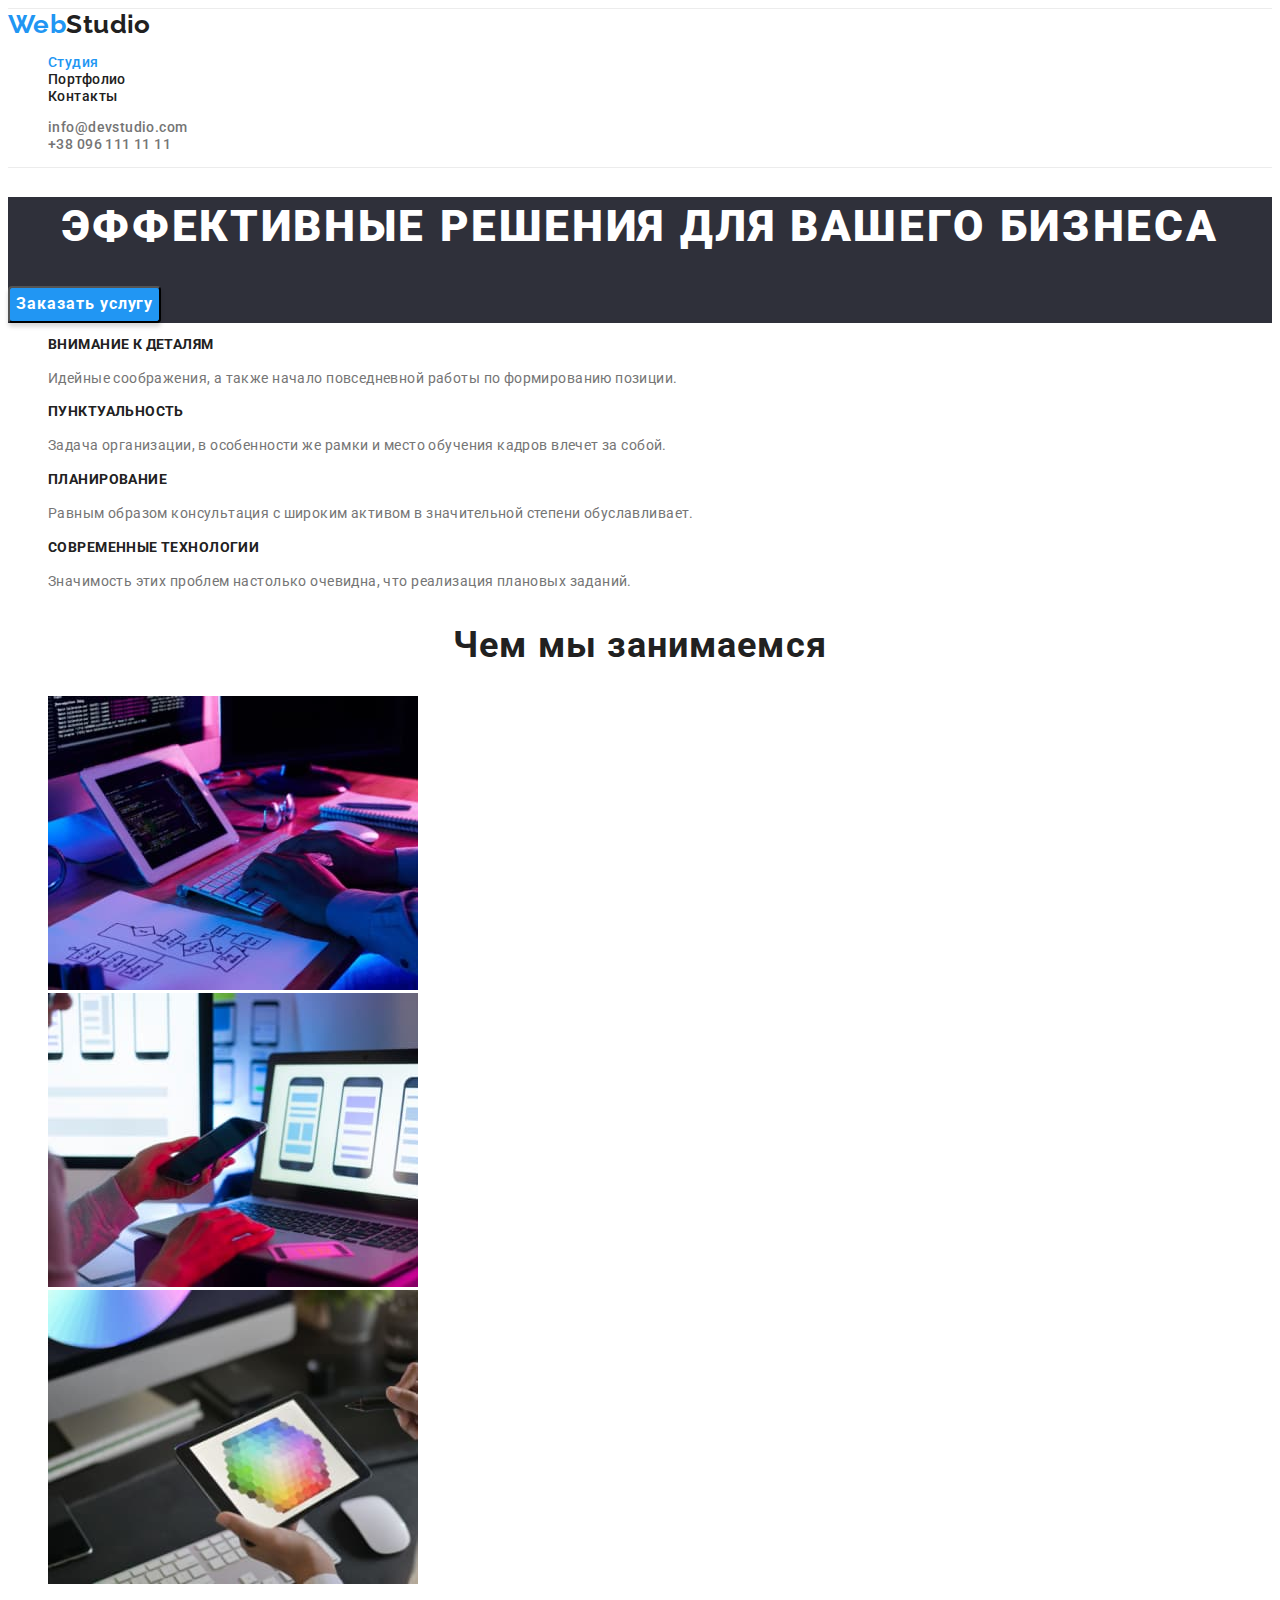
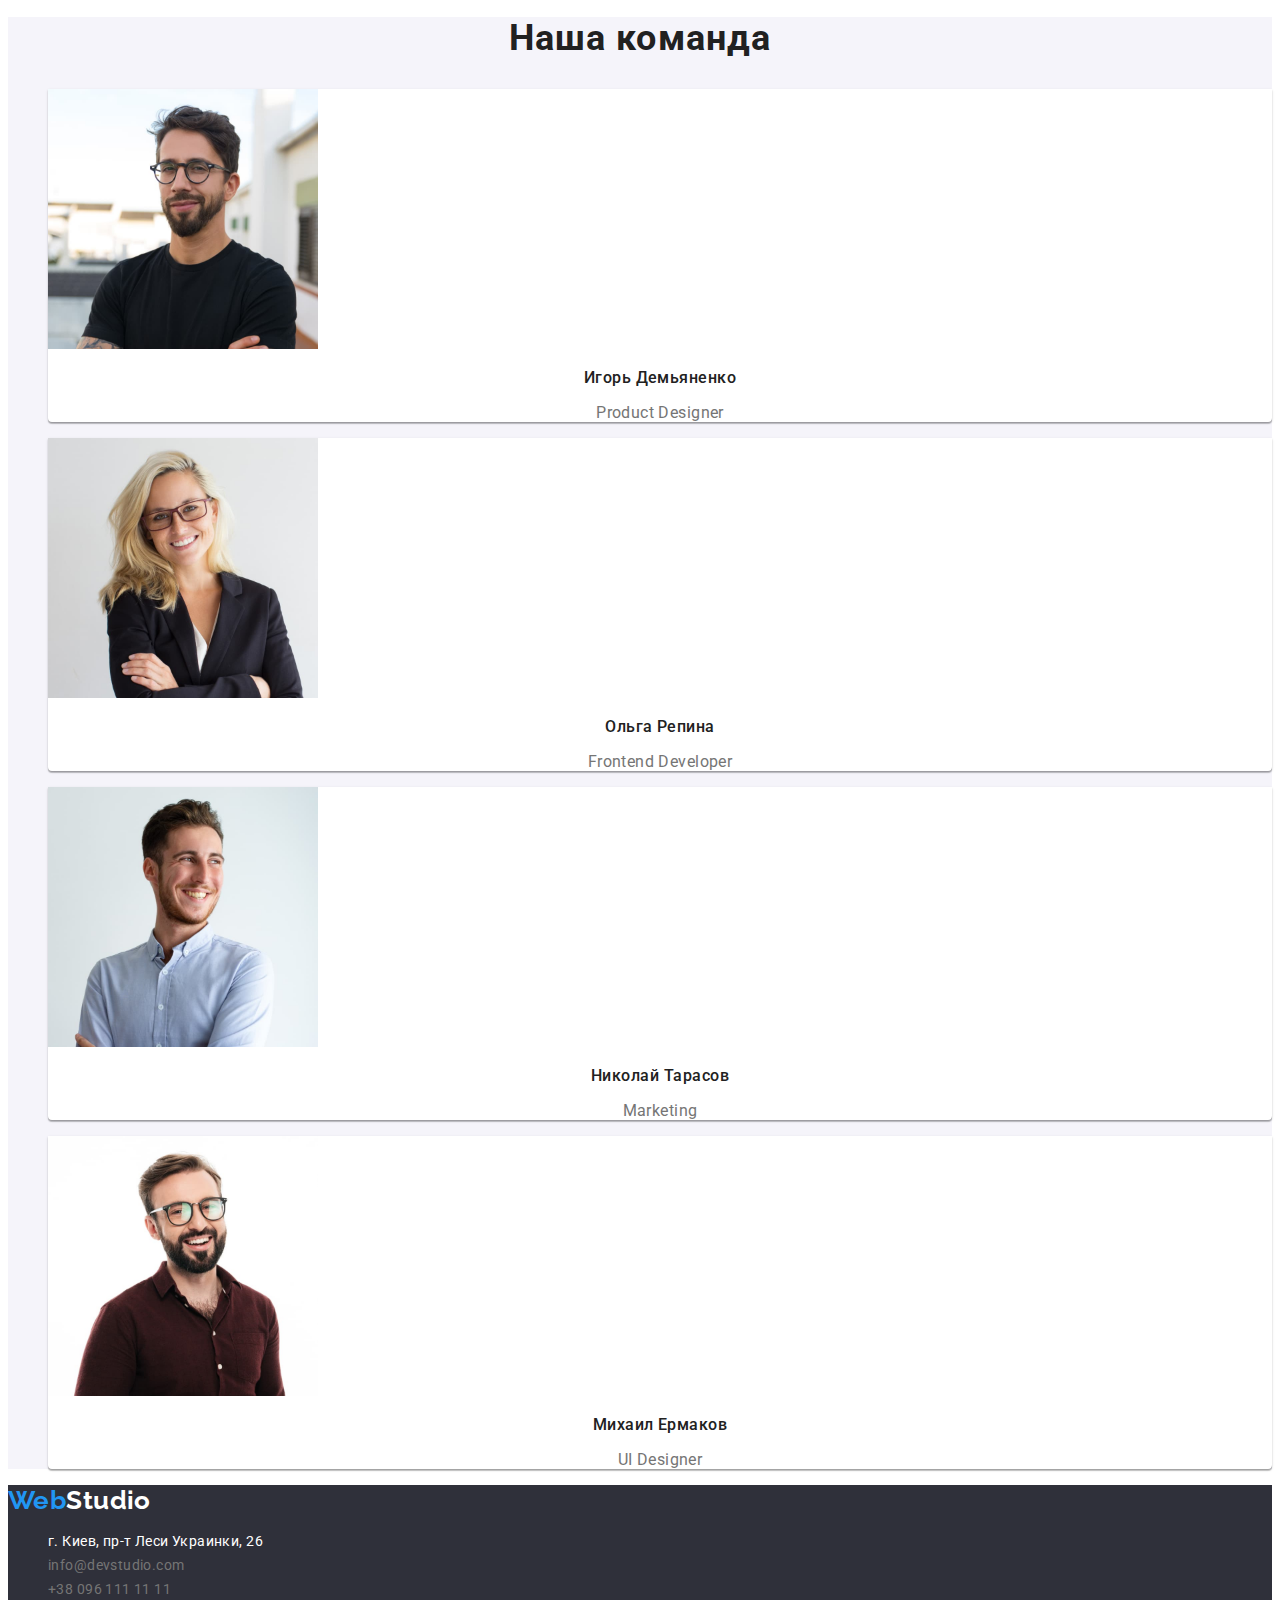
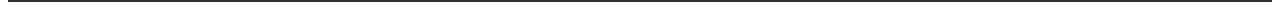
==== index.html @ 64f016b5 "Initial commit" ====
<!DOCTYPE html>
<html lang="ru">
<head>
    <meta charset="UTF-8">
    <meta http-equiv="X-UA-Compatible" content="IE=edge">
    <meta name="viewport" content="width=device-width, initial-scale=1.0">
    <title>HomeWork 01</title>

    <!-- styles -->
    <link rel="stylesheet" href="./css/styles.css">
    <!-- fonts -->
    <link rel="preconnect" href="https://fonts.googleapis.com">
    <link rel="preconnect" href="https://fonts.gstatic.com" crossorigin>
    <link href="https://fonts.googleapis.com/css2?family=Raleway:wght@700&family=Roboto:wght@400;500;700;900&display=swap" rel="stylesheet">
 
</head>
<body>
    <header class="site-top">
        <nav class="site-top-nav">
            <a class="logo top" href="./index.html" lang="en">Web<span class="half-logo-top">Studio</span></a>
            <ul class="list navig">
                 <li class="menu">
                    <a class="studio current" href="./index.html">Студия</a>
                </li>
                <li class="menu">
                    <a class="portfolio" href="./portfolio.html">Портфолио</a>
                </li>
                <li class="menu">
                    <a class="contacts" href="#">Контакты</a>
                </li>
            </ul>
        </nav>
            <ul class="list cont">
               <li class="menu">
                   <a class="email" href="mailto:info@devstudio.com">info@devstudio.com</a>
                </li>
               <li class="menu">
                   <a class="tel" href="tel:+380961111111">+38 096 111 11 11</a>
                </li>
            </ul>
    </header>

    <main>
        <!-- section hat -->
        <section class="hat">
                <h1 class="tagline-hat">Эффективные решения для вашего бизнеса</h1>
                <button class="hat-btn" type="button">Заказать услугу</button>
        </section>

<!--section peculiarities -->
        <section class="peculiarities">
            <h2 class="visually-hidden">Особенности</h2>
            <ul class="list peculiarities-list">
                <li>
                    <h3 class="tagline-peculiarities">Внимание к деталям</h3>              
                    <p class="different-peculiarities">
                    Идейные соображения, а также начало повседневной работы по формированию позиции.
                    </p>
                </li>
                <li>
                    <h3 class="tagline-peculiarities">Пунктуальность</h3>
                    <p class="different-peculiarities">Задача организации, в особенности же рамки и место обучения кадров влечет за собой.  
                    </p>
                </li>
                <li>
                    <h3 class="tagline-peculiarities">Планирование</h3>             
                    <p class="different-peculiarities">Равным образом консультация с широким активом в значительной степени обуславливает.
                    </p>
                </li>
                
                <li>
                   <h3 class="tagline-peculiarities">Современные технологии</h3> 
                    <p class="different-peculiarities">Значимость этих проблем настолько очевидна, что реализация плановых заданий.
                    </p>
                </li>
            </ul>
        </section> 

<!-- We doing -->
            <section class="we-doing">
                <h2 class="tageline-we-doing">Чем мы занимаемся</h2>
                <ul class="list we-doing-list">
                    <li>
                        <img class="we-doing-picture" src="images/backend.jpg" alt="backend" width="370">
                    </li>
                    <li>
                        <img class="we-doing-picture" src="images/frontend.jpg" alt="frontend" width="370">
                    </li> 
                    <li>             
                    <img class="we-doing-picture" src="images/design.jpg" alt="design" width="370">
                    </li>
                </ul>
            </section>

<!-- Our team -->
            <section class="our-team">
                <h2 class="our-team-tagline">Наша команда</h2>
                <ul class="list our-team-list">
                    <li class="our-team-block">
                        <img class="our-team-picture demianenko" src="images/id.jpg" alt="product designer" width="270">
                        <h3 class="name-our-team">Игорь Демьяненко</h3>
                        <p class="description-our-team" lang="en">Product Designer</p>
                    </li>
                    <li class="our-team-block">
                        <img class="our-team-picture repina" src="images/ot.jpg" alt="frontend developer" width="270">
                        <h3 class="name-our-team">Ольга Репина</h3>
                        <p class="description-our-team" lang="en">Frontend Developer</p>
                    </li>
                    <li class="our-team-block">
                        <img class="our-team-picture tarasov" src="images/nt.jpg" alt="marketing" width="270">
                        <h3 class="name-our-team">Николай Тарасов</h3>
                        <p class="description-our-team" lang="en">Marketing</p>
                    </li>
                    <li class="our-team-block">
                        <img class="our-team-picture ermakov" src="images/img-3.jpg" alt="UI designer" width="270">
                        <h3 class="name-our-team">Михаил Ермаков</h3>
                        <p class="description-our-team" lang="en">UI Designer</p>
                    </li>
                </ul> 
            </section>
       </main>

    <footer class="site-bottom">
        <a class="logo bottom" href="./index.html" lang="en">Web<span class="half-logo-bottom">Studio</span></a>     
        <address class="navigation-bottom">
            <ul class="list">
                <li>
                    <a class="adress-bottom" href="https://goo.gl/maps/gmw98fR5VfGrEu179" target="_blank" rel="noreferrer noopener">г. Киев, пр-т Леси Украинки, 26</a>
                </li>
                <li>
                    <a class="email-bottom" href="mailto:info@devstudio.com">info@devstudio.com</a>
                </li>
                <li>
                    <a class="tel-bottom" href="tel:+380961111111">+38 096 111 11 11</a>
                </li>
            </ul>
        </address>    
    </footer>

</body>
</html>
---- css/styles.css ----
:root {
    --bk-color-body: #E5E5E5;
    --border-line-header: #ECECEC;
    --base-blue-color: #2196F3;
    --txt-gray-color: #757575;
    --txt-darkgray-color: #212121;
    --hover-txt-btn: #FFFFFF;
    --bk-cl-btn: #F5F4FA;
    --bk-cl-darkgray:#2F303A;
    --tagline-gray-cl:#212121;
    --bk-hat-blue:#188CE8;
    --pr-br-cl: #EEEEEE;
}
body {
    font-family: 'Roboto', sans-serif;
    font-size: 14px;
    letter-spacing: 0.03em;
    background-color: var(--hover-txt-btn);
    color: var(--txt-gray-color);
    
}
.site-top {
    border-bottom: 1px solid var(--border-line-header);
    border-top:1px solid var(--border-line-header);
   
}
/* логотип */
.logo {
    color: var(--base-blue-color);
    font-family: 'Raleway', sans-serif;
    font-weight: 700;
    font-size: 26px;
    line-height: 1.19;
    text-decoration: none;   
}
.half-logo-top {
    color:var(--txt-darkgray-color);
}
/* навигация в хэдэр */
.list {
    list-style: none;
}
.studio, 
.portfolio, 
.contacts {
    text-decoration: none;
    font-weight: 500;
    /* три элемента исправить */
    color: var(--txt-darkgray-color);
    font-size: 14px;
    line-height: 1.14;
    
}
.studio:hover, 
.portfolio:hover, 
.contacts:hover {
    color: var(--base-blue-color);    
}
.studio:focus, 
.portfolio:focus, 
.contacts:focus {
    color: var(--base-blue-color);
}
.current {
    color: var(--base-blue-color);
}

/* список контакты и email */
.email,
.tel {
    text-decoration: none;
    color:var(--txt-gray-color);
    font-weight: 500;
    font-size: 14px;
    line-height: 1.14;
    
}
.email:hover, 
.tel:hover {
    color: var(--base-blue-color);    
}
.email:focus, .tel:focus {
    color:var(--base-blue-color);
}

/* начало контента странички портфолио */
/* основное меню Фильтры кнопки */

.btn {
    background-color: var(--bk-cl-btn);
    box-shadow: 0px 3px 1px rgba(0, 0, 0, 0.1), 0px 1px 2px rgba(0, 0, 0, 0.08), 0px 2px 2px rgba(0, 0, 0, 0.12);
    border-radius: 4px;
    border: none;
    width: 128px;
    height: 38px;
    color: var(--txt-darkgray-color);
    font-family: 'Roboto', sans-serif;
    font-weight: 500;
    font-size: 16px;
    line-height: 1.62;
    letter-spacing: 0.03em;
    cursor: pointer;
}
.btn:hover,
.btn:focus {
    background-color: var(--base-blue-color);
    color: var(--hover-txt-btn);
}


/* портфолио */
.name-progect {
    font-size: 18px;
    line-height: 2;
    letter-spacing: 0.03em;  
    color: var(--txt-darkgray-color);
}
.progect {
    background-color: var(--hover-txt-btn);
    border: 1px solid var(--pr-br-cl);
    cursor: pointer;
}
.progect:hover {
    box-shadow: 0px 1px 1px rgba(0, 0, 0, 0.12), 0px 4px 4px rgba(0, 0, 0, 0.06), 1px 4px 6px rgba(0, 0, 0, 0.16);
}
.description {
    line-height: 1.88;
    letter-spacing: 0.03em;
    font-size: 16px;
}
/* конец контента странички портфолио */


/* футер */
.site-bottom {
    background-color: var(--bk-cl-darkgray);
}
.half-logo-bottom {
    color: var(--hover-txt-btn);
}

.navigation-bottom {
    font-style:normal;
    
}
.adress-bottom {
    text-decoration: none;
    line-height: 1.71;
    color: var(--hover-txt-btn);
}
.adress-bottom:hover, 
.adress-bottom:focus {
    color: var(--base-blue-color);

}
.email-bottom, 
.tel-bottom {
    text-decoration: none;
    color: var( --txt-gray-color);
    line-height: 1.71;
}
.email-bottom:hover, 
.tel-bottom:hover,
.email-bottom:focus,
.tel-bottom:focus {
    color: var(--base-blue-color);
}
/* начало контент главной странички */
/* шапка */
.hat {
    background-color: var(--bk-cl-darkgray);
}
.tagline-hat {
    color: var(--hover-txt-btn);
    font-weight: 900;
    font-size: 44px;
    line-height: 1.36;
    text-align: center;
    letter-spacing: 0.06em;
    text-transform: uppercase;
}
.hat-btn {
    font-weight: 700;
    font-family:'Roboto', sans-serif;
    font-size: 16px;
    line-height: 1.88;
    letter-spacing: 0.06em;
    color:var(--hover-txt-btn);
    background-color: var(--base-blue-color);
    box-shadow: 0px 4px 4px rgba(0, 0, 0, 0.15);
    border-radius: 4px;
    cursor: pointer;
}
.hat-btn:hover,
.hat-btn:focus {
    background-color: var( --bk-hat-blue);
}
/* особенности */
.visually-hidden {
    position: absolute;
    width: 1px;
    height: 1px;
    margin: -1px;
    border: 0;
    padding: 0;
    
    white-space: nowrap;
    clip-path: inset(100%);
    clip: rect(0 0 0 0);
    overflow: hidden;
  }
.tagline-peculiarities {
    font-size: 14px;
    line-height: 1.14;
    letter-spacing: 0.03em;
    text-transform: uppercase;
    color: var(--tagline-gray-cl);
}
.different-peculiarities {
    font-size: 14px;
    line-height: 1.71;
    letter-spacing: 0.03em;
}
/* we doing */
.tageline-we-doing {
    font-size: 36px;
    line-height: 1.17;
    text-align: center;
    letter-spacing: 0.03em;
    color: var(--tagline-gray-cl);
}
.we-doing-picture {
    cursor: pointer;
}
.we-doing-picture:hover {
    filter: drop-shadow(0px 4px 4px rgba(0, 0, 0, 0.25));
}
/* our team */
.our-team {
    background-color: var(--bk-cl-btn)
}
.our-team-tagline {
    font-size: 36px;
    line-height: 1.17;
    text-align: center;
    letter-spacing: 0.03em;
    color:var(--tagline-gray-cl);
}
.name-our-team {
    font-weight: 500;
    font-size: 16px;
    line-height: 1.19;
    text-align: center;
    letter-spacing: 0.03em;
    color: var(--tagline-gray-cl);
}
.description-our-team {
    line-height: 1.19;
    text-align: center;
    font-size: 16px;

}
.our-team-block {
    background: var(--hover-txt-btn);
/* material shadow v1 */

box-shadow: 0px 1px 3px rgba(0, 0, 0, 0.12), 0px 1px 1px rgba(0, 0, 0, 0.14), 0px 2px 1px rgba(0, 0, 0, 0.2);
border-radius: 0px 0px 4px 4px;
}

.demianenko {
    background: url(4853.jpg);
}
.repina {
    background: url(5844.jpg);
}
.tarasov {
    background: url(16166.jpg);
}
.ermakov {
    background: url(2968.jpg);
}
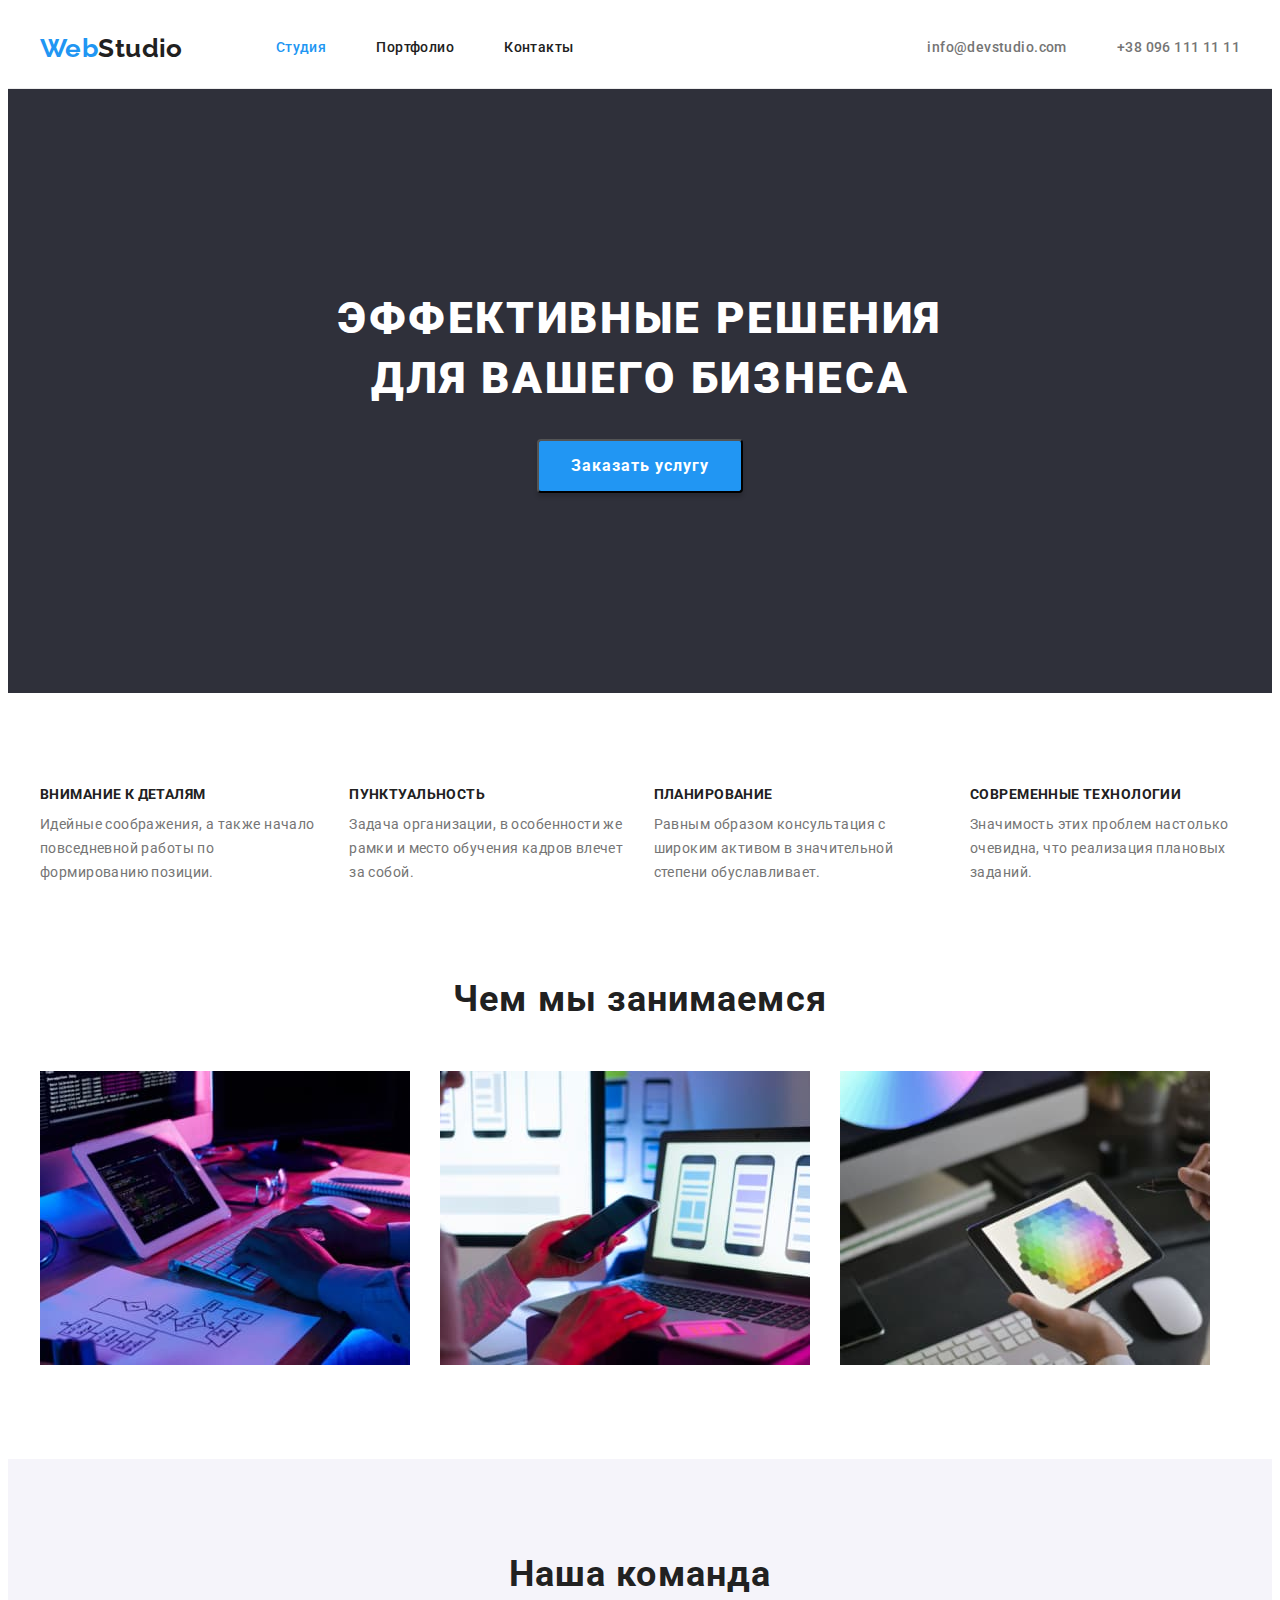
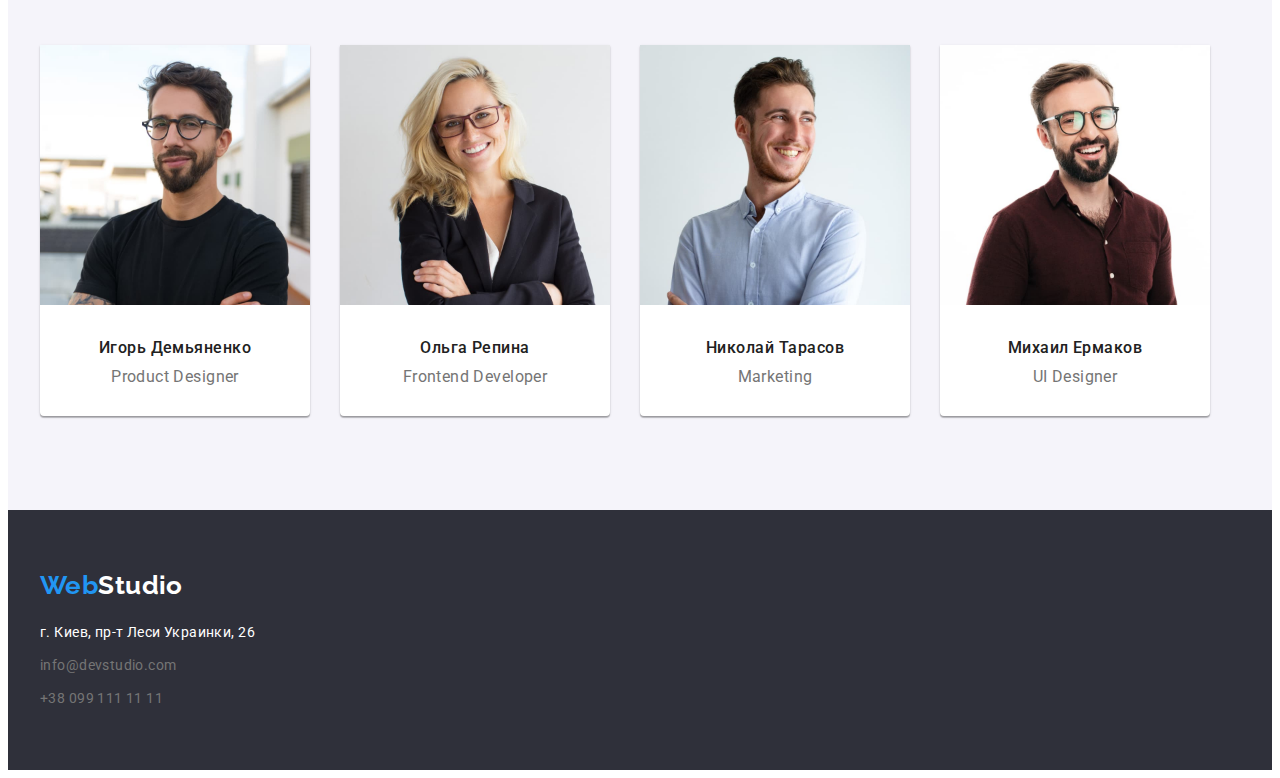
==== commit 5dad3f65: "finish" ====
--- a/index.html
+++ b/index.html
@@ -5,6 +5,8 @@
     <meta http-equiv="X-UA-Compatible" content="IE=edge">
     <meta name="viewport" content="width=device-width, initial-scale=1.0">
     <title>HomeWork 01</title>
+    <!-- normolize -->
+    <link rel="stylesheet" href="https://cdnjs.cloudflare.com/ajax/libs/modern-normalize/1.1.0/modern-normalize.min.css" integrity="sha512-wpPYUAdjBVSE4KJnH1VR1HeZfpl1ub8YT/NKx4PuQ5NmX2tKuGu6U/JRp5y+Y8XG2tV+wKQpNHVUX03MfMFn9Q==" crossorigin="anonymous" referrerpolicy="no-referrer" />
 
     <!-- styles -->
     <link rel="stylesheet" href="./css/styles.css">
@@ -16,125 +18,136 @@
 </head>
 <body>
     <header class="site-top">
-        <nav class="site-top-nav">
-            <a class="logo top" href="./index.html" lang="en">Web<span class="half-logo-top">Studio</span></a>
-            <ul class="list navig">
-                 <li class="menu">
-                    <a class="studio current" href="./index.html">Студия</a>
-                </li>
+        <div class="container head-nav">
+            <nav class="site-top-nav">
+                <a class="logo top" href="./index.html" lang="en">Web<span class="half-logo-top">Studio</span></a>
+                <ul class="list site-nav">
+                    <li class="menu">
+                        <a class="studio current" href="./index.html">Студия</a>
+                    </li>
+                    <li class="menu">
+                        <a class="portfolio" href="./portfolio.html">Портфолио</a>
+                    </li>
+                    <li class="menu">
+                        <a class="contacts" href="#">Контакты</a>
+                    </li>
+                </ul>
+            </nav>
+             <ul class="list site-contact">
                 <li class="menu">
-                    <a class="portfolio" href="./portfolio.html">Портфолио</a>
-                </li>
+                    <a class="email" href="mailto:info@devstudio.com">info@devstudio.com</a>
+                    </li>
                 <li class="menu">
-                    <a class="contacts" href="#">Контакты</a>
-                </li>
-            </ul>
-        </nav>
-            <ul class="list cont">
-               <li class="menu">
-                   <a class="email" href="mailto:info@devstudio.com">info@devstudio.com</a>
-                </li>
-               <li class="menu">
-                   <a class="tel" href="tel:+380961111111">+38 096 111 11 11</a>
-                </li>
-            </ul>
+                    <a class="tel" href="tel:+380961111111">+38 096 111 11 11</a>
+                    </li>
+             </ul>
+        </div>    
     </header>
-
     <main>
         <!-- section hat -->
         <section class="hat">
+            <div class="container">
                 <h1 class="tagline-hat">Эффективные решения для вашего бизнеса</h1>
                 <button class="hat-btn" type="button">Заказать услугу</button>
+            </div>    
         </section>
 
 <!--section peculiarities -->
-        <section class="peculiarities">
-            <h2 class="visually-hidden">Особенности</h2>
-            <ul class="list peculiarities-list">
-                <li>
-                    <h3 class="tagline-peculiarities">Внимание к деталям</h3>              
-                    <p class="different-peculiarities">
-                    Идейные соображения, а также начало повседневной работы по формированию позиции.
-                    </p>
-                </li>
-                <li>
-                    <h3 class="tagline-peculiarities">Пунктуальность</h3>
-                    <p class="different-peculiarities">Задача организации, в особенности же рамки и место обучения кадров влечет за собой.  
-                    </p>
-                </li>
-                <li>
-                    <h3 class="tagline-peculiarities">Планирование</h3>             
-                    <p class="different-peculiarities">Равным образом консультация с широким активом в значительной степени обуславливает.
-                    </p>
-                </li>
-                
-                <li>
-                   <h3 class="tagline-peculiarities">Современные технологии</h3> 
-                    <p class="different-peculiarities">Значимость этих проблем настолько очевидна, что реализация плановых заданий.
-                    </p>
-                </li>
-            </ul>
+        <section class="peculiarities section">
+            <div class="container">
+                <h2 class="visually-hidden">Особенности</h2>
+                <ul class="list peculiarities-list">
+                    <li class="ideas">
+                        <h3 class="tagline-peculiarities">Внимание к деталям</h3>              
+                        <p class="different-peculiarities">
+                        Идейные соображения, а также начало повседневной работы по формированию позиции.
+                        </p>
+                    </li>
+                    <li class="ideas">
+                        <h3 class="tagline-peculiarities">Пунктуальность</h3>
+                        <p class="different-peculiarities">Задача организации, в особенности же рамки и место обучения кадров влечет за собой.  
+                        </p>
+                    </li>
+                    <li class="ideas">
+                        <h3 class="tagline-peculiarities">Планирование</h3>             
+                        <p class="different-peculiarities">Равным образом консультация с широким активом в значительной степени обуславливает.
+                        </p>
+                    </li>
+                    
+                    <li class="ideas">
+                    <h3 class="tagline-peculiarities">Современные технологии</h3> 
+                        <p class="different-peculiarities">Значимость этих проблем настолько очевидна, что реализация плановых заданий.
+                        </p>
+                    </li>
+                </ul>
+            </div>
         </section> 
 
 <!-- We doing -->
-            <section class="we-doing">
-                <h2 class="tageline-we-doing">Чем мы занимаемся</h2>
-                <ul class="list we-doing-list">
-                    <li>
-                        <img class="we-doing-picture" src="images/backend.jpg" alt="backend" width="370">
-                    </li>
-                    <li>
-                        <img class="we-doing-picture" src="images/frontend.jpg" alt="frontend" width="370">
-                    </li> 
-                    <li>             
-                    <img class="we-doing-picture" src="images/design.jpg" alt="design" width="370">
-                    </li>
-                </ul>
+            <section class="we-doing section">
+                <div class="container">
+                    <h2 class="tageline-we-doing">Чем мы занимаемся</h2>
+                    <ul class="list we-doing-list">
+                        <li class="paragraf">
+                            <img class="we-doing-picture" src="images/backend.jpg" alt="backend" width="370">
+                        </li>
+                        <li class="paragraf">
+                            <img class="we-doing-picture" src="images/frontend.jpg" alt="frontend" width="370">
+                        </li> 
+                        <li class="paragraf">             
+                        <img class="we-doing-picture" src="images/design.jpg" alt="design" width="370">
+                        </li>
+                    </ul>
+                </div> 
             </section>
 
 <!-- Our team -->
-            <section class="our-team">
-                <h2 class="our-team-tagline">Наша команда</h2>
-                <ul class="list our-team-list">
-                    <li class="our-team-block">
-                        <img class="our-team-picture demianenko" src="images/id.jpg" alt="product designer" width="270">
-                        <h3 class="name-our-team">Игорь Демьяненко</h3>
-                        <p class="description-our-team" lang="en">Product Designer</p>
-                    </li>
-                    <li class="our-team-block">
-                        <img class="our-team-picture repina" src="images/ot.jpg" alt="frontend developer" width="270">
-                        <h3 class="name-our-team">Ольга Репина</h3>
-                        <p class="description-our-team" lang="en">Frontend Developer</p>
-                    </li>
-                    <li class="our-team-block">
-                        <img class="our-team-picture tarasov" src="images/nt.jpg" alt="marketing" width="270">
-                        <h3 class="name-our-team">Николай Тарасов</h3>
-                        <p class="description-our-team" lang="en">Marketing</p>
-                    </li>
-                    <li class="our-team-block">
-                        <img class="our-team-picture ermakov" src="images/img-3.jpg" alt="UI designer" width="270">
-                        <h3 class="name-our-team">Михаил Ермаков</h3>
-                        <p class="description-our-team" lang="en">UI Designer</p>
-                    </li>
-                </ul> 
+            <section class="our-team section">
+                <div class="container">
+                    <h2 class="our-team-tagline">Наша команда</h2>
+                    <ul class="list our-team-list">
+                        <li class="our-team-block">
+                            <img class="our-team-picture demianenko" src="images/id.jpg" alt="product designer" width="270">
+                            <h3 class="name-our-team">Игорь Демьяненко</h3>
+                            <p class="description-our-team" lang="en">Product Designer</p>
+                        </li>
+                        <li class="our-team-block">
+                            <img class="our-team-picture repina" src="images/ot.jpg" alt="frontend developer" width="270">
+                            <h3 class="name-our-team">Ольга Репина</h3>
+                            <p class="description-our-team" lang="en">Frontend Developer</p>
+                        </li>
+                        <li class="our-team-block">
+                            <img class="our-team-picture tarasov" src="images/nt.jpg" alt="marketing" width="270">
+                            <h3 class="name-our-team">Николай Тарасов</h3>
+                            <p class="description-our-team" lang="en">Marketing</p>
+                        </li>
+                        <li class="our-team-block">
+                            <img class="our-team-picture ermakov" src="images/img-3.jpg" alt="UI designer" width="270">
+                            <h3 class="name-our-team">Михаил Ермаков</h3>
+                            <p class="description-our-team" lang="en">UI Designer</p>
+                        </li>
+                    </ul> 
+                </div>
             </section>
        </main>
 
     <footer class="site-bottom">
-        <a class="logo bottom" href="./index.html" lang="en">Web<span class="half-logo-bottom">Studio</span></a>     
-        <address class="navigation-bottom">
-            <ul class="list">
-                <li>
-                    <a class="adress-bottom" href="https://goo.gl/maps/gmw98fR5VfGrEu179" target="_blank" rel="noreferrer noopener">г. Киев, пр-т Леси Украинки, 26</a>
-                </li>
-                <li>
-                    <a class="email-bottom" href="mailto:info@devstudio.com">info@devstudio.com</a>
-                </li>
-                <li>
-                    <a class="tel-bottom" href="tel:+380961111111">+38 096 111 11 11</a>
-                </li>
-            </ul>
-        </address>    
+        <div class="container">
+            <a class="logo bottom" href="./index.html" lang="en">Web<span class="half-logo-bottom">Studio</span></a>     
+            <address class="navigation-bottom">
+                <ul class="list bottom">
+                    <li>
+                        <a class="adress-bottom" href="https://goo.gl/maps/gmw98fR5VfGrEu179" target="_blank" rel="noreferrer noopener">г. Киев, пр-т Леси Украинки, 26</a>
+                    </li>
+                    <li>
+                        <a class="email-bottom" href="mailto:info@devstudio.com">info@devstudio.com</a>
+                    </li>
+                    <li>
+                        <a class="tel-bottom" href="tel:+380991111111">+38 099 111 11 11</a>
+                    </li>
+                </ul>
+            </address>  
+        </div>  
     </footer>
 
 </body>
--- a/css/styles.css
+++ b/css/styles.css
@@ -1,3 +1,10 @@
+/* *,
+*::before,
+*::after {
+  box-sizing: border-box;
+} */
+
+
 :root {
     --bk-color-body: #E5E5E5;
     --border-line-header: #ECECEC;
@@ -19,9 +26,19 @@
     color: var(--txt-gray-color);
     
 }
+.container {
+    width: 1200px;
+    margin-left: auto;
+    margin-right: auto;
+    padding-left: 15px;
+    padding-right: 15px;
+}
+
 .site-top {
     border-bottom: 1px solid var(--border-line-header);
-    border-top:1px solid var(--border-line-header);
+    /* border-top:1px solid var(--border-line-header); */
+    /* padding-top: 32px;
+    padding-bottom: 32px; */
    
 }
 /* логотип */
@@ -36,10 +53,50 @@
 .half-logo-top {
     color:var(--txt-darkgray-color);
 }
+/* .logo-top { 
+    display: block;
+     margin-right: 93px;
+}*/
 /* навигация в хэдэр */
 .list {
     list-style: none;
-}
+    margin: 0;
+    padding: 0;
+}
+
+.site-nav,
+.site-contact,
+.site-top-nav,
+.head-nav {
+    display: flex;
+}
+.site-nav {
+    margin-left: 93px;
+}
+.site-top-nav,
+.head-nav {
+    align-items:center;
+}
+.site-contact {
+    margin-left: auto;
+}
+
+.site-nav .menu:not(:last-child) {
+    margin-right: 50px;
+}
+.site-contact .menu + .menu {
+    margin-left: 50px;
+}
+.menu .portfolio,
+.menu .studio, 
+.menu .contacts,
+.menu .email,
+.menu .tel  {
+    display: block;
+    padding-top: 32px;
+    padding-bottom: 32px;
+}
+
 .studio, 
 .portfolio, 
 .contacts {
@@ -86,13 +143,21 @@
 /* начало контента странички портфолио */
 /* основное меню Фильтры кнопки */
 
+
+.list.filter-list {
+    margin-bottom: 50px;
+
+    display: flex;
+    justify-content: center;
+}
+.filter-list .filter-btn + .filter-btn {
+    margin-left: 8px;
+}
 .btn {
     background-color: var(--bk-cl-btn);
     box-shadow: 0px 3px 1px rgba(0, 0, 0, 0.1), 0px 1px 2px rgba(0, 0, 0, 0.08), 0px 2px 2px rgba(0, 0, 0, 0.12);
     border-radius: 4px;
     border: none;
-    width: 128px;
-    height: 38px;
     color: var(--txt-darkgray-color);
     font-family: 'Roboto', sans-serif;
     font-weight: 500;
@@ -100,33 +165,78 @@
     line-height: 1.62;
     letter-spacing: 0.03em;
     cursor: pointer;
+    padding: 6px 22px;
 }
 .btn:hover,
 .btn:focus {
     background-color: var(--base-blue-color);
     color: var(--hover-txt-btn);
 }
+.btn.oll {
+    min-width: 73px;
+}
+.btn.web {
+    min-width: 128px;
+}
+.btn.app {
+    min-width: 145px;
+}
+.btn.design {
+    min-width: 103px;
+}
+.btn.marketing {
+    min-width: 130px;
+}
 
 
 /* портфолио */
+.progect-list {
+    display: flex;
+    flex-wrap: wrap;
+}
 .name-progect {
     font-size: 18px;
     line-height: 2;
     letter-spacing: 0.03em;  
     color: var(--txt-darkgray-color);
+    margin-top: 0;
+    margin-bottom: 4px;
 }
 .progect {
     background-color: var(--hover-txt-btn);
     border: 1px solid var(--pr-br-cl);
     cursor: pointer;
+    margin-bottom: 30px;
+    padding-bottom: 20px;
 }
 .progect:hover {
     box-shadow: 0px 1px 1px rgba(0, 0, 0, 0.12), 0px 4px 4px rgba(0, 0, 0, 0.06), 1px 4px 6px rgba(0, 0, 0, 0.16);
 }
+
+/*возможно изменение */
+.progect:nth-last-child(-n + 3) {
+    margin-bottom: 0; 
+}
+.progect {
+    margin-left: 30px;
+    width: 370px;
+}
+.progect:nth-child(3n + 1) {
+    margin-left: 0; 
+}
+.container-list {
+    margin-left: 24px;
+    margin-right: 24px;
+}
+.progect-picture {
+    display: inline-block;
+    margin-bottom: 20px;
+}
 .description {
     line-height: 1.88;
     letter-spacing: 0.03em;
     font-size: 16px;
+    margin: 0;
 }
 /* конец контента странички портфолио */
 
@@ -134,6 +244,12 @@
 /* футер */
 .site-bottom {
     background-color: var(--bk-cl-darkgray);
+    padding-top: 60px;
+    padding-bottom: 60px;
+}
+.logo.bottom {
+    margin-bottom: 20px;
+    display: inline-block;
 }
 .half-logo-bottom {
     color: var(--hover-txt-btn);
@@ -142,6 +258,12 @@
 .navigation-bottom {
     font-style:normal;
     
+}
+.list.bottom li {
+    margin-bottom: 9px;
+}
+.list.bottom li:last-child {
+    margin-bottom: 0;
 }
 .adress-bottom {
     text-decoration: none;
@@ -169,15 +291,22 @@
 /* шапка */
 .hat {
     background-color: var(--bk-cl-darkgray);
+    text-align: center;
+    padding-top: 200px;
+    padding-bottom: 200px;
+  
 }
 .tagline-hat {
     color: var(--hover-txt-btn);
     font-weight: 900;
     font-size: 44px;
     line-height: 1.36;
-    text-align: center;
     letter-spacing: 0.06em;
     text-transform: uppercase;
+
+    width: 696px;
+    margin: 0 auto 30px;
+    
 }
 .hat-btn {
     font-weight: 700;
@@ -189,11 +318,14 @@
     background-color: var(--base-blue-color);
     box-shadow: 0px 4px 4px rgba(0, 0, 0, 0.15);
     border-radius: 4px;
+    padding: 10px 32px;
+    min-width: 200px;
     cursor: pointer;
 }
 .hat-btn:hover,
 .hat-btn:focus {
     background-color: var( --bk-hat-blue);
+
 }
 /* особенности */
 .visually-hidden {
@@ -209,17 +341,37 @@
     clip: rect(0 0 0 0);
     overflow: hidden;
   }
+.section { 
+    padding-top: 94px;
+    padding-bottom: 94px;
+}
+.section:nth-child(2) {
+    padding-bottom: 0;
+}
+/* чем мы занимамся */
+.peculiarities-list {
+    display: flex;
+}
+.peculiarities-list .ideas + .ideas {
+    margin-left: 30px;
+}
+.ideas {
+    min-width: 270px;
+}
 .tagline-peculiarities {
     font-size: 14px;
     line-height: 1.14;
     letter-spacing: 0.03em;
     text-transform: uppercase;
     color: var(--tagline-gray-cl);
+    margin-top: 0;
+    margin-bottom: 10px;
 }
 .different-peculiarities {
     font-size: 14px;
     line-height: 1.71;
     letter-spacing: 0.03em;
+    margin: 0;
 }
 /* we doing */
 .tageline-we-doing {
@@ -228,16 +380,27 @@
     text-align: center;
     letter-spacing: 0.03em;
     color: var(--tagline-gray-cl);
+    margin-top: 0;
+    margin-bottom: 50px;
+}
+.we-doing-list {
+    display: flex;
+}
+.we-doing-list .paragraf + .paragraf {
+    margin-left: 30px;
 }
 .we-doing-picture {
     cursor: pointer;
+    display: block;
 }
 .we-doing-picture:hover {
     filter: drop-shadow(0px 4px 4px rgba(0, 0, 0, 0.25));
 }
 /* our team */
 .our-team {
-    background-color: var(--bk-cl-btn)
+    background-color: var(--bk-cl-btn);
+    /* padding-top: 94px;
+    padding-bottom: 94px; */
 }
 .our-team-tagline {
     font-size: 36px;
@@ -245,6 +408,15 @@
     text-align: center;
     letter-spacing: 0.03em;
     color:var(--tagline-gray-cl);
+    margin-top: 0;
+    margin-bottom: 50px;
+}
+.our-team-list {
+    display: flex;
+}
+.our-team-list .our-team-block + .our-team-block {
+    margin-left: 30px;
+
 }
 .name-our-team {
     font-weight: 500;
@@ -253,11 +425,14 @@
     text-align: center;
     letter-spacing: 0.03em;
     color: var(--tagline-gray-cl);
+    margin-top: 0;
+    margin-bottom: 10px;
 }
 .description-our-team {
     line-height: 1.19;
     text-align: center;
     font-size: 16px;
+    margin: 0;
 
 }
 .our-team-block {
@@ -266,8 +441,13 @@
 
 box-shadow: 0px 1px 3px rgba(0, 0, 0, 0.12), 0px 1px 1px rgba(0, 0, 0, 0.14), 0px 2px 1px rgba(0, 0, 0, 0.2);
 border-radius: 0px 0px 4px 4px;
-}
-
+padding-bottom: 30px;
+text-align: center;
+}
+.our-team-picture {
+    display: inline-block;
+    margin-bottom: 30px;
+}
 .demianenko {
     background: url(4853.jpg);
 }
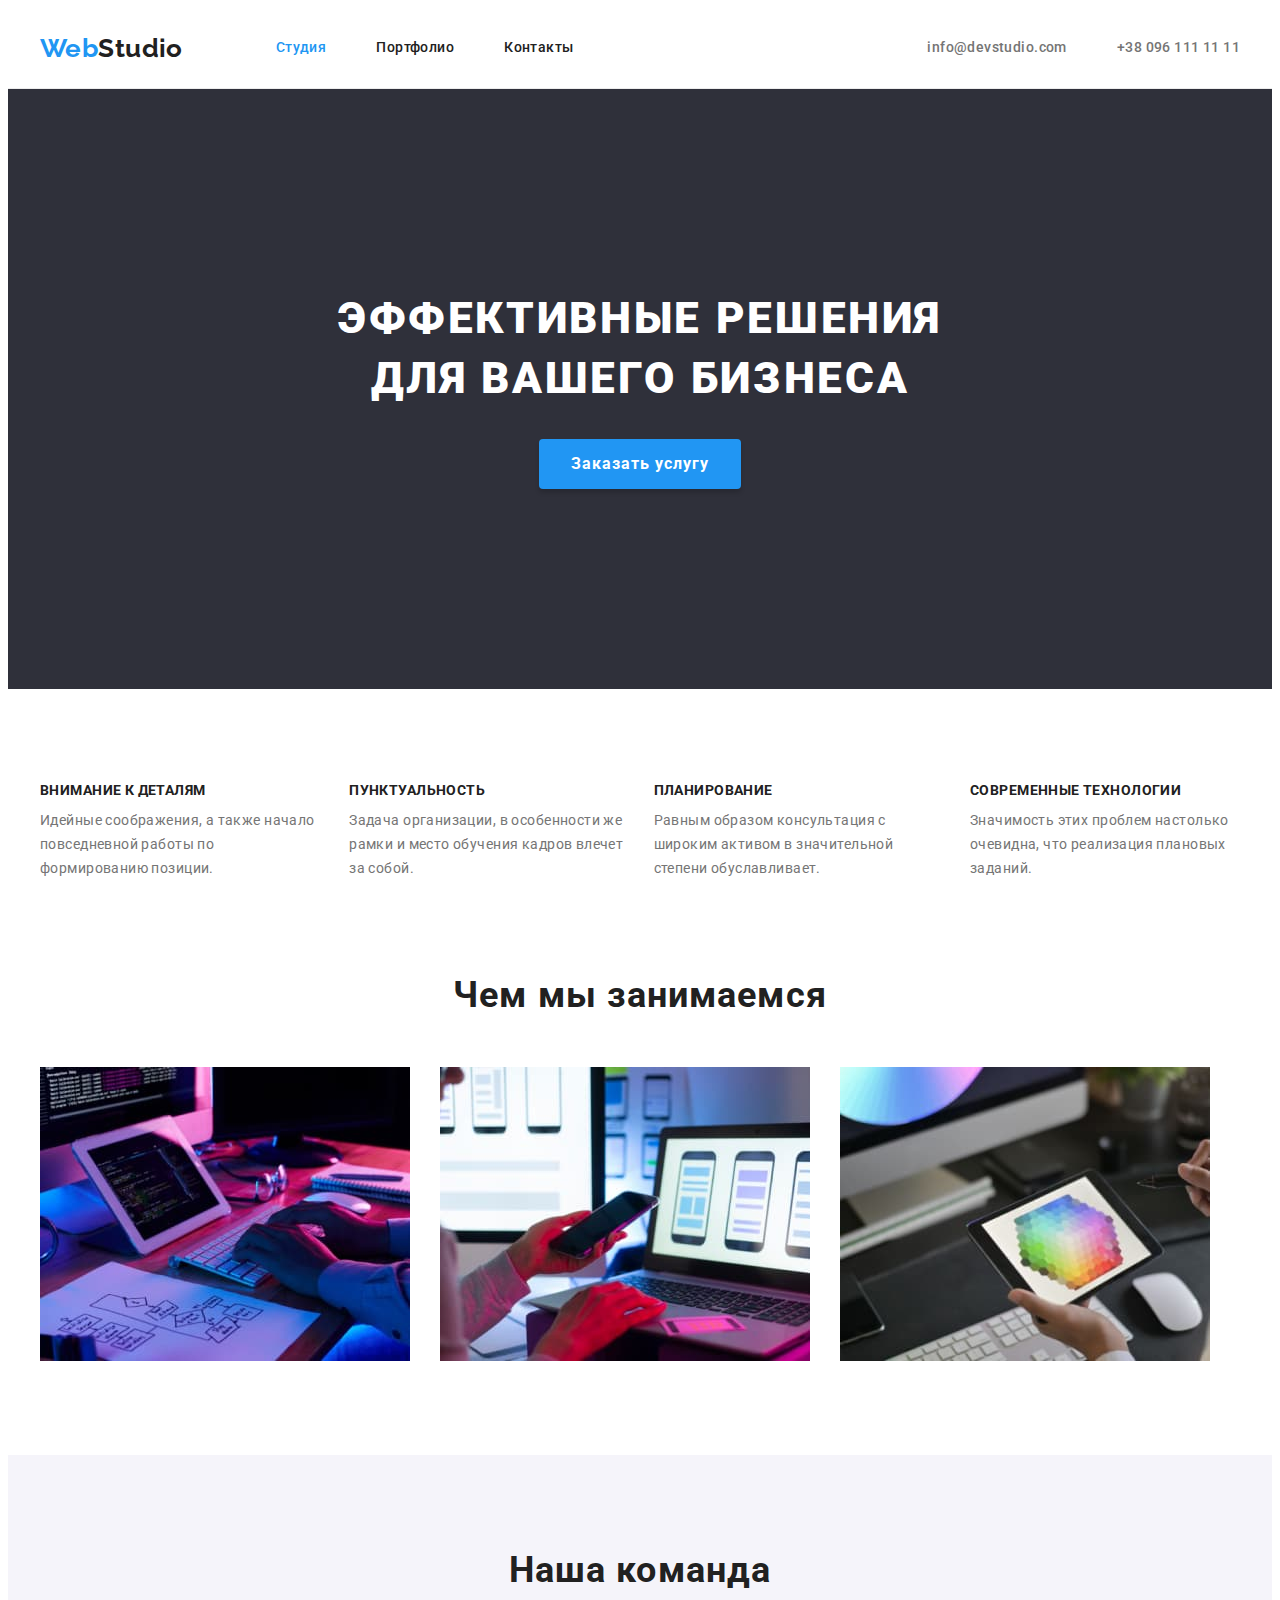
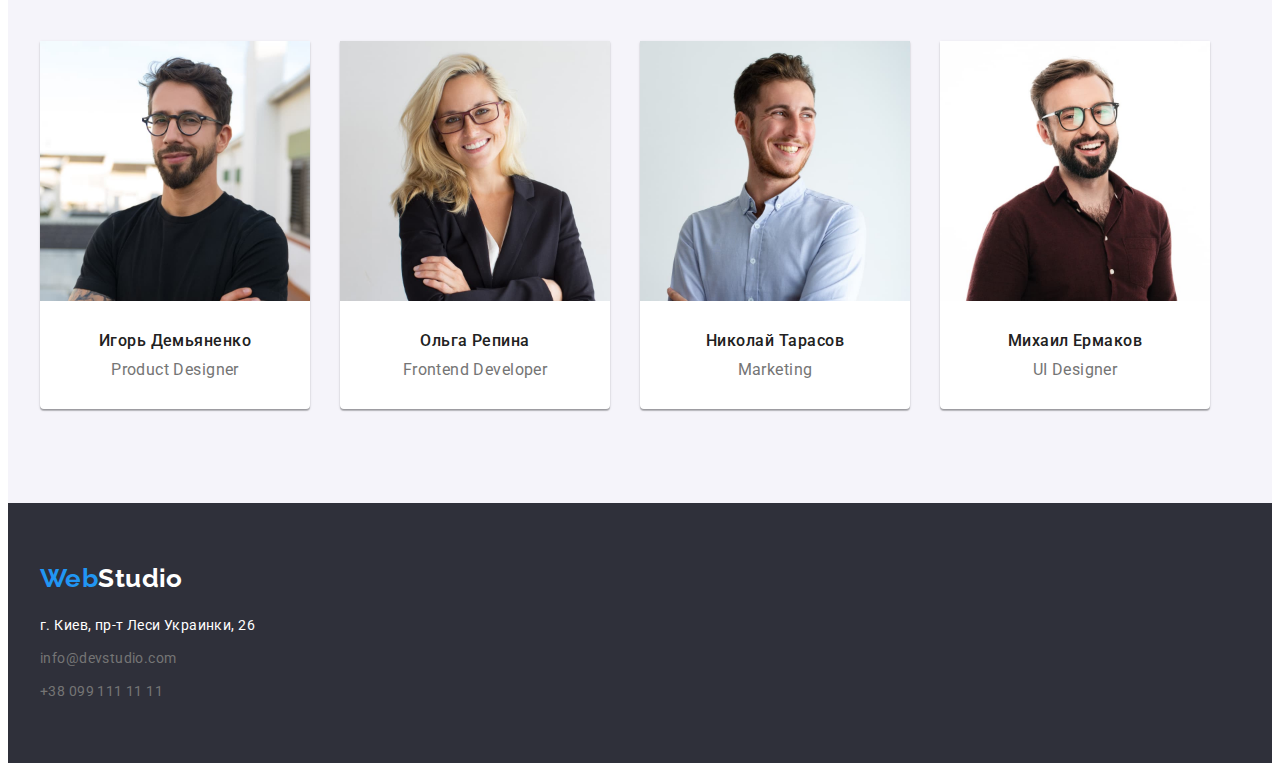
==== commit 4ef9d41b: "внесены правки" ====
--- a/index.html
+++ b/index.html
@@ -20,25 +20,25 @@
     <header class="site-top">
         <div class="container head-nav">
             <nav class="site-top-nav">
-                <a class="logo top" href="./index.html" lang="en">Web<span class="half-logo-top">Studio</span></a>
+                <a class="link logo top" href="./index.html" lang="en">Web<span class="half-logo-top">Studio</span></a>
                 <ul class="list site-nav">
                     <li class="menu">
-                        <a class="studio current" href="./index.html">Студия</a>
+                        <a class="link studio current" href="./index.html">Студия</a>
                     </li>
                     <li class="menu">
-                        <a class="portfolio" href="./portfolio.html">Портфолио</a>
+                        <a class="link portfolio" href="./portfolio.html">Портфолио</a>
                     </li>
                     <li class="menu">
-                        <a class="contacts" href="#">Контакты</a>
+                        <a class="link contacts" href="#">Контакты</a>
                     </li>
                 </ul>
             </nav>
              <ul class="list site-contact">
                 <li class="menu">
-                    <a class="email" href="mailto:info@devstudio.com">info@devstudio.com</a>
+                    <a class="link email" href="mailto:info@devstudio.com">info@devstudio.com</a>
                     </li>
                 <li class="menu">
-                    <a class="tel" href="tel:+380961111111">+38 096 111 11 11</a>
+                    <a class="link tel" href="tel:+380961111111">+38 096 111 11 11</a>
                     </li>
              </ul>
         </div>    
@@ -108,23 +108,31 @@
                     <ul class="list our-team-list">
                         <li class="our-team-block">
                             <img class="our-team-picture demianenko" src="images/id.jpg" alt="product designer" width="270">
-                            <h3 class="name-our-team">Игорь Демьяненко</h3>
-                            <p class="description-our-team" lang="en">Product Designer</p>
+                            <div class="container-team">
+                                <h3 class="name-our-team">Игорь Демьяненко</h3>
+                                <p class="description-our-team" lang="en">Product Designer</p>
+                            </div>
                         </li>
                         <li class="our-team-block">
                             <img class="our-team-picture repina" src="images/ot.jpg" alt="frontend developer" width="270">
-                            <h3 class="name-our-team">Ольга Репина</h3>
-                            <p class="description-our-team" lang="en">Frontend Developer</p>
+                            <div class="container-team">
+                                <h3 class="name-our-team">Ольга Репина</h3>
+                                <p class="description-our-team" lang="en">Frontend Developer</p>
+                            </div>
                         </li>
                         <li class="our-team-block">
                             <img class="our-team-picture tarasov" src="images/nt.jpg" alt="marketing" width="270">
-                            <h3 class="name-our-team">Николай Тарасов</h3>
-                            <p class="description-our-team" lang="en">Marketing</p>
+                            <div class="container-team">
+                                <h3 class="name-our-team">Николай Тарасов</h3>
+                                <p class="description-our-team" lang="en">Marketing</p>
+                            </div>
                         </li>
                         <li class="our-team-block">
                             <img class="our-team-picture ermakov" src="images/img-3.jpg" alt="UI designer" width="270">
-                            <h3 class="name-our-team">Михаил Ермаков</h3>
-                            <p class="description-our-team" lang="en">UI Designer</p>
+                            <div class="container-team">
+                                <h3 class="name-our-team">Михаил Ермаков</h3>
+                                <p class="description-our-team" lang="en">UI Designer</p>
+                            </div>
                         </li>
                     </ul> 
                 </div>
@@ -133,17 +141,17 @@
 
     <footer class="site-bottom">
         <div class="container">
-            <a class="logo bottom" href="./index.html" lang="en">Web<span class="half-logo-bottom">Studio</span></a>     
+            <a class="link logo bottom" href="./index.html" lang="en">Web<span class="half-logo-bottom">Studio</span></a>     
             <address class="navigation-bottom">
                 <ul class="list bottom">
                     <li>
-                        <a class="adress-bottom" href="https://goo.gl/maps/gmw98fR5VfGrEu179" target="_blank" rel="noreferrer noopener">г. Киев, пр-т Леси Украинки, 26</a>
+                        <a class="link adress-bottom" href="https://goo.gl/maps/gmw98fR5VfGrEu179" target="_blank" rel="noreferrer noopener">г. Киев, пр-т Леси Украинки, 26</a>
                     </li>
                     <li>
-                        <a class="email-bottom" href="mailto:info@devstudio.com">info@devstudio.com</a>
+                        <a class="link email-bottom" href="mailto:info@devstudio.com">info@devstudio.com</a>
                     </li>
                     <li>
-                        <a class="tel-bottom" href="tel:+380991111111">+38 099 111 11 11</a>
+                        <a class="link tel-bottom" href="tel:+380991111111">+38 099 111 11 11</a>
                     </li>
                 </ul>
             </address>  
--- a/css/styles.css
+++ b/css/styles.css
@@ -24,7 +24,23 @@
     letter-spacing: 0.03em;
     background-color: var(--hover-txt-btn);
     color: var(--txt-gray-color);
-    
+}
+h1,
+h2,
+h3,
+h4,
+h5,
+h6,
+p {
+    margin: 0;
+}
+img {
+    display: block;
+    max-width: 100%;
+    height: auto;
+}
+address {
+    font-style: normal;
 }
 .container {
     width: 1200px;
@@ -33,7 +49,18 @@
     padding-left: 15px;
     padding-right: 15px;
 }
-
+.section { 
+    padding-top: 94px;
+    padding-bottom: 94px;
+}
+.list {
+    list-style: none;
+    margin: 0;
+    padding: 0;
+}
+.link {
+    text-decoration: none;
+}
 .site-top {
     border-bottom: 1px solid var(--border-line-header);
     /* border-top:1px solid var(--border-line-header); */
@@ -48,21 +75,13 @@
     font-weight: 700;
     font-size: 26px;
     line-height: 1.19;
-    text-decoration: none;   
+      
 }
 .half-logo-top {
     color:var(--txt-darkgray-color);
 }
-/* .logo-top { 
-    display: block;
-     margin-right: 93px;
-}*/
+
 /* навигация в хэдэр */
-.list {
-    list-style: none;
-    margin: 0;
-    padding: 0;
-}
 
 .site-nav,
 .site-contact,
@@ -100,7 +119,6 @@
 .studio, 
 .portfolio, 
 .contacts {
-    text-decoration: none;
     font-weight: 500;
     /* три элемента исправить */
     color: var(--txt-darkgray-color);
@@ -125,7 +143,6 @@
 /* список контакты и email */
 .email,
 .tel {
-    text-decoration: none;
     color:var(--txt-gray-color);
     font-weight: 500;
     font-size: 14px;
@@ -155,7 +172,6 @@
 }
 .btn {
     background-color: var(--bk-cl-btn);
-    box-shadow: 0px 3px 1px rgba(0, 0, 0, 0.1), 0px 1px 2px rgba(0, 0, 0, 0.08), 0px 2px 2px rgba(0, 0, 0, 0.12);
     border-radius: 4px;
     border: none;
     color: var(--txt-darkgray-color);
@@ -171,6 +187,7 @@
 .btn:focus {
     background-color: var(--base-blue-color);
     color: var(--hover-txt-btn);
+    box-shadow: 0px 3px 1px rgba(0, 0, 0, 0.1), 0px 1px 2px rgba(0, 0, 0, 0.08), 0px 2px 2px rgba(0, 0, 0, 0.12);
 }
 .btn.oll {
     min-width: 73px;
@@ -203,11 +220,12 @@
     margin-bottom: 4px;
 }
 .progect {
-    background-color: var(--hover-txt-btn);
+    /* background-color: var(--hover-txt-btn);
     border: 1px solid var(--pr-br-cl);
-    cursor: pointer;
+    cursor: pointer; */
     margin-bottom: 30px;
-    padding-bottom: 20px;
+    margin-left: 30px;
+    width: 370px;
 }
 .progect:hover {
     box-shadow: 0px 1px 1px rgba(0, 0, 0, 0.12), 0px 4px 4px rgba(0, 0, 0, 0.06), 1px 4px 6px rgba(0, 0, 0, 0.16);
@@ -217,20 +235,15 @@
 .progect:nth-last-child(-n + 3) {
     margin-bottom: 0; 
 }
-.progect {
-    margin-left: 30px;
-    width: 370px;
-}
+
 .progect:nth-child(3n + 1) {
     margin-left: 0; 
 }
 .container-list {
-    margin-left: 24px;
-    margin-right: 24px;
-}
-.progect-picture {
-    display: inline-block;
-    margin-bottom: 20px;
+    padding: 20px 24px;
+    border: solid 1px var(--pr-br-cl);
+    border-top: none;
+    
 }
 .description {
     line-height: 1.88;
@@ -255,10 +268,9 @@
     color: var(--hover-txt-btn);
 }
 
-.navigation-bottom {
-    font-style:normal;
-    
-}
+/* .navigation-bottom {
+    font-style:normal; 
+}*/
 .list.bottom li {
     margin-bottom: 9px;
 }
@@ -317,7 +329,9 @@
     color:var(--hover-txt-btn);
     background-color: var(--base-blue-color);
     box-shadow: 0px 4px 4px rgba(0, 0, 0, 0.15);
+
     border-radius: 4px;
+    border: none;
     padding: 10px 32px;
     min-width: 200px;
     cursor: pointer;
@@ -341,10 +355,7 @@
     clip: rect(0 0 0 0);
     overflow: hidden;
   }
-.section { 
-    padding-top: 94px;
-    padding-bottom: 94px;
-}
+
 .section:nth-child(2) {
     padding-bottom: 0;
 }
@@ -391,7 +402,7 @@
 }
 .we-doing-picture {
     cursor: pointer;
-    display: block;
+    
 }
 .we-doing-picture:hover {
     filter: drop-shadow(0px 4px 4px rgba(0, 0, 0, 0.25));
@@ -418,6 +429,11 @@
     margin-left: 30px;
 
 }
+.container-team {
+    padding-top: 30px;
+    padding-bottom: 30px;
+
+}
 .name-our-team {
     font-weight: 500;
     font-size: 16px;
@@ -437,16 +453,9 @@
 }
 .our-team-block {
     background: var(--hover-txt-btn);
-/* material shadow v1 */
-
-box-shadow: 0px 1px 3px rgba(0, 0, 0, 0.12), 0px 1px 1px rgba(0, 0, 0, 0.14), 0px 2px 1px rgba(0, 0, 0, 0.2);
-border-radius: 0px 0px 4px 4px;
-padding-bottom: 30px;
-text-align: center;
-}
-.our-team-picture {
-    display: inline-block;
-    margin-bottom: 30px;
+    box-shadow: 0px 1px 3px rgba(0, 0, 0, 0.12), 0px 1px 1px rgba(0, 0, 0, 0.14), 0px 2px 1px rgba(0, 0, 0, 0.2);
+    border-radius: 0px 0px 4px 4px;
+    text-align: center;
 }
 .demianenko {
     background: url(4853.jpg);
